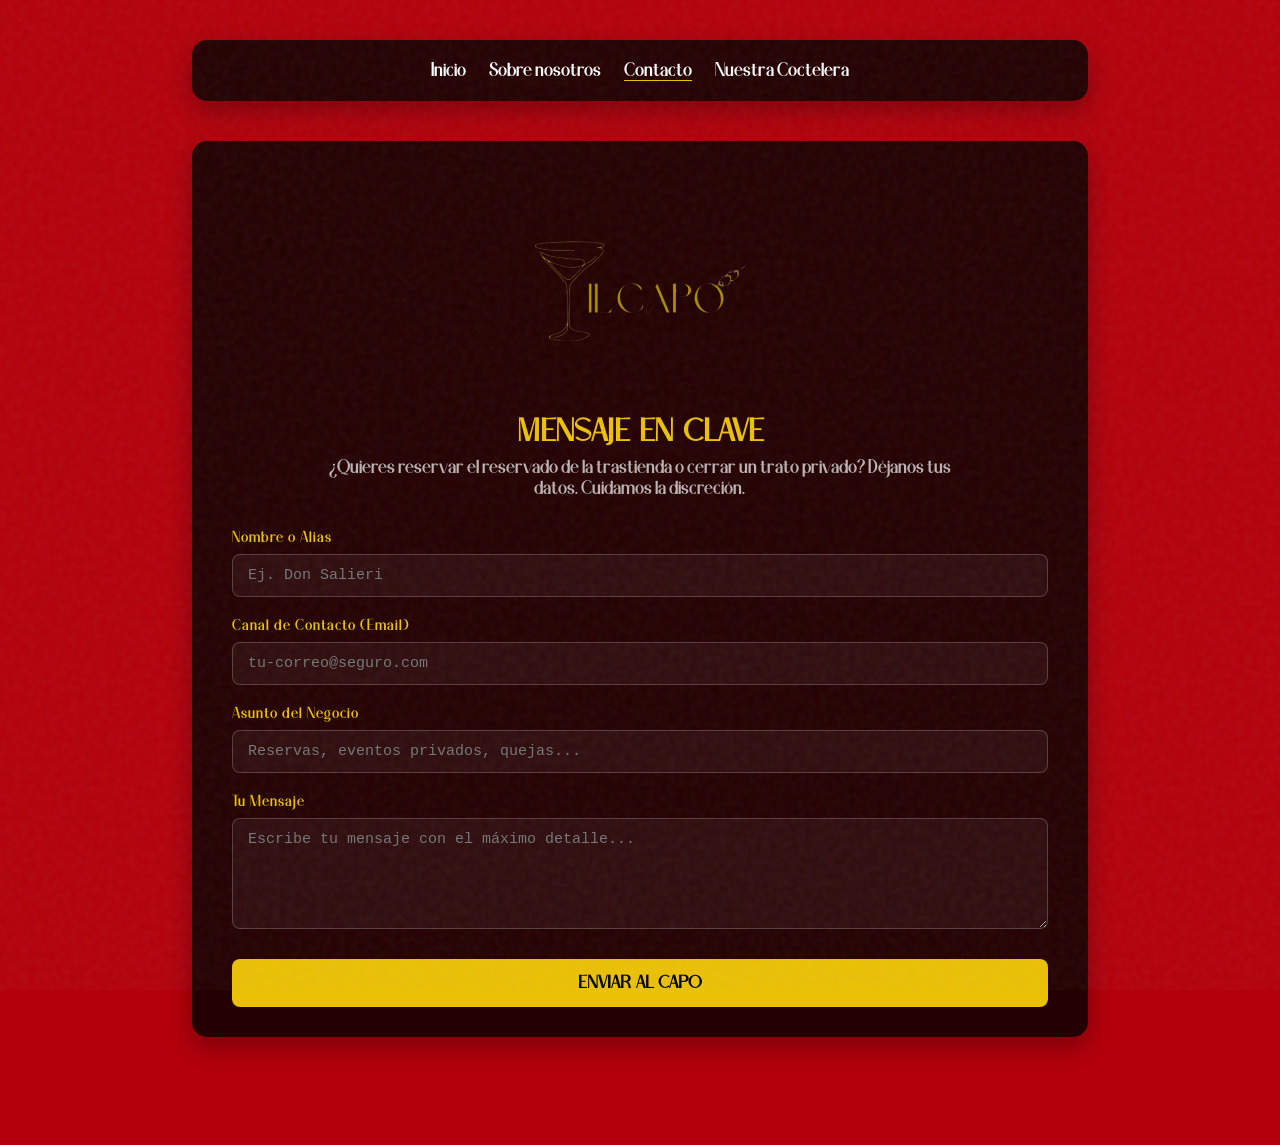
==== contacto.html @ a7035454 "Estructura de Il Capo lista sin conflictos" ====
<!DOCTYPE html>
<html lang="es">
<head>
    <meta charset="UTF-8">
    <meta name="viewport" content="width=device-width, initial-scale=1.0">
    <title>Il Capo - Contacto de Contrabando</title>
    <!-- Vinculamos tu CSS principal -->
    <link rel="stylesheet" href="main.css">
    
    <style>
        /* Estilos específicos para el formulario de contacto */
        .formulario-contacto {
            display: flex;
            flex-direction: column;
            gap: 20px;
            margin-top: 30px;
            text-align: left;
        }

        .grupo-input {
            display: flex;
            flex-direction: column;
            gap: 8px;
        }

        .grupo-input label {
            color: #ebc105; /* Dorado Il Capo */
            font-family: 'ModernRomance', sans-serif;
            font-size: 16px;
            letter-spacing: 1px;
        }

        .grupo-input input, 
        .grupo-input textarea {
            background-color: rgba(255, 255, 255, 0.05);
            border: 1px solid rgba(255, 255, 255, 0.2);
            border-radius: 8px;
            padding: 12px 15px;
            color: #ffffff;
            font-family: monospace;
            font-size: 15px;
            transition: border-color 0.3s ease, box-shadow 0.3s ease;
            outline: none;
        }

        /* Enfoque interactivo de los campos */
        .grupo-input input:focus, 
        .grupo-input textarea:focus {
            border-color: #ebc105;
            box-shadow: 0 0 10px rgba(235, 193, 5, 0.3);
        }

        /* Botón de envío Premium */
        .btn-enviar {
            background-color: #ebc105;
            color: #000000;
            border: none;
            border-radius: 8px;
            padding: 15px;
            font-family: 'PerfectGirl', monospace;
            font-size: 18px;
            font-weight: bold;
            cursor: pointer;
            transition: transform 0.3s ease, background-color 0.3s ease, box-shadow 0.3s ease;
            margin-top: 10px;
        }

        .btn-enviar:hover {
            background-color: #ffffff;
            transform: scale(1.02);
            box-shadow: 0 5px 15px rgba(255, 255, 255, 0.2);
        }

        .btn-enviar:active {
            transform: scale(0.98);
        }
    </style>
</head>
<body style="background-color: rgb(179, 0, 12)"> <!-- Mantiene el fondo rojo característico -->

    <!-- Loader de pantalla (Mismo sistema de main y coctelera) -->
    <div id="loader-wrapper">
        <div class="spinner"></div>
    </div>

    <center id="contenido-pagina" style="padding-top: 40px; padding-bottom: 60px;">
        
        <!-- ==========================================================================
           BARRA DE NAVEGACIÓN (El borde amarillo ahora resalta "Contacto")
           ========================================================================== -->
        <div class="bloque visible" style="background-color: rgba(0, 0, 0, 0.8); color: #ffffff; padding: 20px 40px;">
            <a href="main.html" style="color: #ffffff; font-family: 'ModernRomance', sans-serif; text-decoration: none; font-size: 20px;">Inicio</a>
            <a href="main.html" style="color: #ffffff; font-family: 'ModernRomance', sans-serif; text-decoration: none; font-size: 20px; margin-left: 20px;">Sobre nosotros</a>
            <a href="contacto.html" style="color: #ffffff; font-family: 'ModernRomance', sans-serif; text-decoration: none; font-size: 20px; margin-left: 20px; border-bottom: 1px solid #ebc105;">Contacto</a>
            <a href="coctelera.html" style="color: #ffffff; font-family: 'ModernRomance', sans-serif; text-decoration: none; font-size: 20px; margin-left: 20px;">Nuestra Coctelera</a>
        </div>

        <!-- ==========================================================================
           BLOQUE OSCURO DE CONTACTO (Sin bordes amarillos)
           ========================================================================== -->
        <div class="bloque visible" style="background-color: rgba(0, 0, 0, 0.8); color: #ffffff;">
            
            <!-- Reutilizamos la clase del logo grande controlado -->
            <img class="logo-coctelera" src="logo.png" alt="Logo Il Capo">
            
            <h1 style="color: #ebc105; margin-top: 20px; margin-bottom: 10px;">MENSAJE EN CLAVE</h1>
            <p class="texto" style="font-size: 20px; color: rgba(255,255,255,0.7); max-width: 80%; margin: 0 auto 20px auto;">
                ¿Quieres reservar el reservado de la trastienda o cerrar un trato privado? Déjanos tus datos. Cuidamos la discreción.
            </p>

            <!-- Formulario Estilizado -->
            <form class="formulario-contacto" action="#" method="POST">
                
                <div class="grupo-input">
                    <label for="nombre">Nombre o Alias</label>
                    <input type="text" id="nombre" name="nombre" placeholder="Ej. Don Salieri" required>
                </div>

                <div class="grupo-input">
                    <label for="email">Canal de Contacto (Email)</label>
                    <input type="email" id="email" name="email" placeholder="tu-correo@seguro.com" required>
                </div>

                <div class="grupo-input">
                    <label for="asunto">Asunto del Negocio</label>
                    <input type="text" id="asunto" name="asunto" placeholder="Reservas, eventos privados, quejas..." required>
                </div>

                <div class="grupo-input">
                    <label for="mensaje">Tu Mensaje</label>
                    <textarea id="mensaje" name="mensaje" rows="5" placeholder="Escribe tu mensaje con el máximo detalle..." required></textarea>
                </div>

                <button type="submit" class="btn-enviar">ENVIAR AL CAPO</button>
            </form>

        </div>

    </center>

    <!-- Script para remover el Loader al cargar -->
    <script>
        window.addEventListener('DOMContentLoaded', () => {
            setTimeout(() => {
                const loader = document.getElementById('loader-wrapper');
                if (loader) {
                    loader.classList.add('fade-out');
                }
            }, 1200); // Carga rápida y elegante
        });
    </script>

</body>
</html>
---- main.css ----
/* ==========================================================================
   DECLARACIÓN DE FUENTES PERSONALIZADAS (.OTF)
   ========================================================================== */

@font-face {
    font-family: 'PerfectGirl';
    src: url('PerfectGirl-SansSerif.otf') format('opentype');
    font-weight: normal;
    font-style: normal;
}

@font-face {
    font-family: 'ModernRomance';
    src: url('Modern-Romance.otf') format('opentype');
    font-weight: normal;
    font-style: normal;
}

/* ==========================================================================
   ESTILOS GENERALES Y ANIMACIONES
   ========================================================================== */

@keyframes ruidoAnimado {
    0% { transform: translate(0, 0); }
    10% { transform: translate(-1%, -1%); }
    20% { transform: translate(-2%, 1%); }
    30% { transform: translate(1%, -2%); }
    40% { transform: translate(-1%, 3%); }
    50% { transform: translate(-2%, 1%); }
    60% { transform: translate(1%, 3%); }
    70% { transform: translate(3%, -2%); }
    85% { transform: translate(-2%, 1%); }
    100% { transform: translate(1%, -1%); }
}

body {
    margin: 0;
    padding: 0;
    overflow-x: hidden; 
    /* Aplicamos la fuente ModernRomance por defecto a toda la web */
    font-family: 'ModernRomance', sans-serif; 
}

body::before {
    content: "";
    position: fixed;
    top: -10%;
    left: -10%;
    width: 120vw;
    height: 120vh;
    background-image: url("data:image/svg+xml,%3Csvg viewBox='0 0 200 200' xmlns='http://www.w3.org/2000/svg'%3E%3Cfilter id='noiseFilter'%3E%3CfeTurbulence type='fractalNoise' baseFrequency='0.75' numOctaves='3' stitchTiles='stitch'/%3E%3C/filter%3E%3Crect width='100%25' height='100%25' filter='url(%23noiseFilter)'/%3E%3C/svg%3E");
    opacity: 0.06; 
    pointer-events: none; 
    z-index: 9999; 
    animation: ruidoAnimado 0.2s infinite steps(1);
}

/* Forzamos a que los títulos principales utilicen la fuente PerfectGirl */
h1, h2, h3 {
    font-family: 'PerfectGirl', monospace !important;
}

/* Cajas oscuras normales (como el menú de navegación y textos de main.html) */
.bloque {
    display: block;
    padding: 30px 40px;
    border-radius: 15px;       
    box-shadow: 0 10px 25px rgba(0, 0, 0, 0.3); 
    width: 70%;          
    text-align: center;
    box-sizing: border-box;
    opacity: 0;
    margin-bottom: 40px;
    transform: translateY(40px);
    transition: opacity 0.6s ease-out, transform 0.6s ease-out;
}

.bloque.visible {
    opacity: 1;
    transform: translateY(0);
}

/* Cuadro único oscuro con borde amarillo dorado para los cócteles */
.bloque-cocteles {
    display: block;
    padding: 50px 40px;
    border-radius: 15px;       
    box-shadow: 0 10px 25px rgba(0, 0, 0, 0.5); /* Sombra un poco más intensa para dar profundidad */
    width: 70%;          
    text-align: center;
    box-sizing: border-box;
    margin-bottom: 60px;
    
    /* CAMBIO: Fondo oscuro original restaurado con borde dorado */
    background-color: rgba(0, 0, 0, 0.8); 
    /* Mantiene las propiedades de animación por scroll */
    opacity: 0;
    transform: translateY(40px);
    transition: opacity 0.6s ease-out, transform 0.6s ease-out;
}

/* Activa la animación suave de aparición cuando entra en pantalla */
.bloque-cocteles.visible {
    opacity: 1;
    transform: translateY(0);
}

/* Hace el logo de Il Capo más grande y estilizado */
.logo-coctelera {
    width: 220px !important;       /* Aumenta el ancho (ajusta este valor si lo quieres aún más grande) */
    height: auto !important;        /* Mantiene la proporción original para que no se deforme */
    margin-top: 20px !important;    /* Separa el logo del borde superior del cuadro */
    margin-bottom: 10px !important; /* Espacio elegante antes del título "CARTA DE CONTRABANDO" */
    filter: drop-shadow(0 4px 8px rgba(0, 0, 0, 0.6)); /* Sombra suave para que resalte sobre el fondo oscuro */
}

/* Estilo para las imágenes decorativas grandes (como la escena de la barra) */
img {
    width: 70%; 
    height: auto;
    margin-bottom: 20px;
    margin-top: 20px;
    box-sizing: border-box;
}

/* Evitamos que los logotipos hereden el tamaño del 70% o los bordes amarillos */
img.logo, img.logo-coctelera {
    width: 50% !important; 
    max-width: 280px;
    height: auto !important;
    border: none !important;
    margin: 0;
}

.interface-container {
    width: 100%;
    height: 100vh;
    display: flex;
    justify-content: center;
    align-items: center;
}

#loader-wrapper {
    position: fixed;
    top: 0;
    left: 0;
    width: 100vw;
    height: 100vh;
    background-color: #151515; 
    display: flex;
    justify-content: center;
    align-items: center;
    z-index: 10000; 
    transition: opacity 0.5s ease, visibility 0.5s ease;
}

.spinner {
    width: 50px;
    height: 50px;
    border: 5px solid rgba(255, 255, 255, 0.1); 
    border-top-color: #ffffff; 
    border-radius: 50%;
    animation: girarRueda 1s linear infinite;
}

@keyframes girarRueda {
    to {
        transform: rotate(360deg);
    }
}

.fade-out {
    opacity: 0;
    visibility: hidden;
}

.texto {
    font-size: 20px;
    margin-top: 15px;
    margin-bottom: 0;
    color: #ffffff;
    font-family: 'ModernRomance', monospace;
}

.descripcion {
    font-size: 20px;
    margin-top: 10px;
    margin-bottom: 30px;
    color: #ffffff;
    font-family: 'PerfectGirl', monospace;
}

.foto-coctel-lista {
    width: 200px !important;       /* ¡Aumentadas a 200px! Puedes subirlo a 220px si quieres más impacto */
    height: 200px !important;      /* Mantenemos un formato cuadrado perfecto */
    object-fit: contain !important; /* Evita que la foto del cóctel se deforme o se corte */
    border-radius: 12px !important; /* Bordes un poco más suaves para el nuevo tamaño */
    padding: 8px;
    box-sizing: border-box;
    margin: 0 !important;
    cursor: pointer !important;
    flex-shrink: 0;                /* Evita que el texto grande aplaste la imagen */
}


/* --- ANIMACIÓN INTERACTIVA CON HALO DORADO (MAIN.HTML) --- */

.animar-imagen {
    width: 70%; 
    height: auto;
    margin-bottom: 20px;
    margin-top: 20px;
    box-sizing: border-box;
    border: 1px solid rgba(235, 193, 5, 0.2); /* Borde dorado sutil de base */
    border-radius: 12px;
    cursor: pointer; /* Muestra la mano interactiva */
    transition: transform 0.4s cubic-bezier(0.25, 1, 0.5, 1), border-color 0.4s ease, box-shadow 0.4s ease;
}

/* Efecto al pasar el cursor (Hover) */
.animar-imagen:hover {
    transform: scale(1.03); /* Se agranda ligeramente de forma sofisticada */
    border-color: #ebc105; /* El borde se ilumina intensamente en oro */
    box-shadow: 0 0 25px rgba(235, 193, 5, 0.6); /* ¡El halo amarillo de contrabando! */
}

/* Efecto de pulsación */
.animar-imagen:active {
    transform: scale(0.99);
}
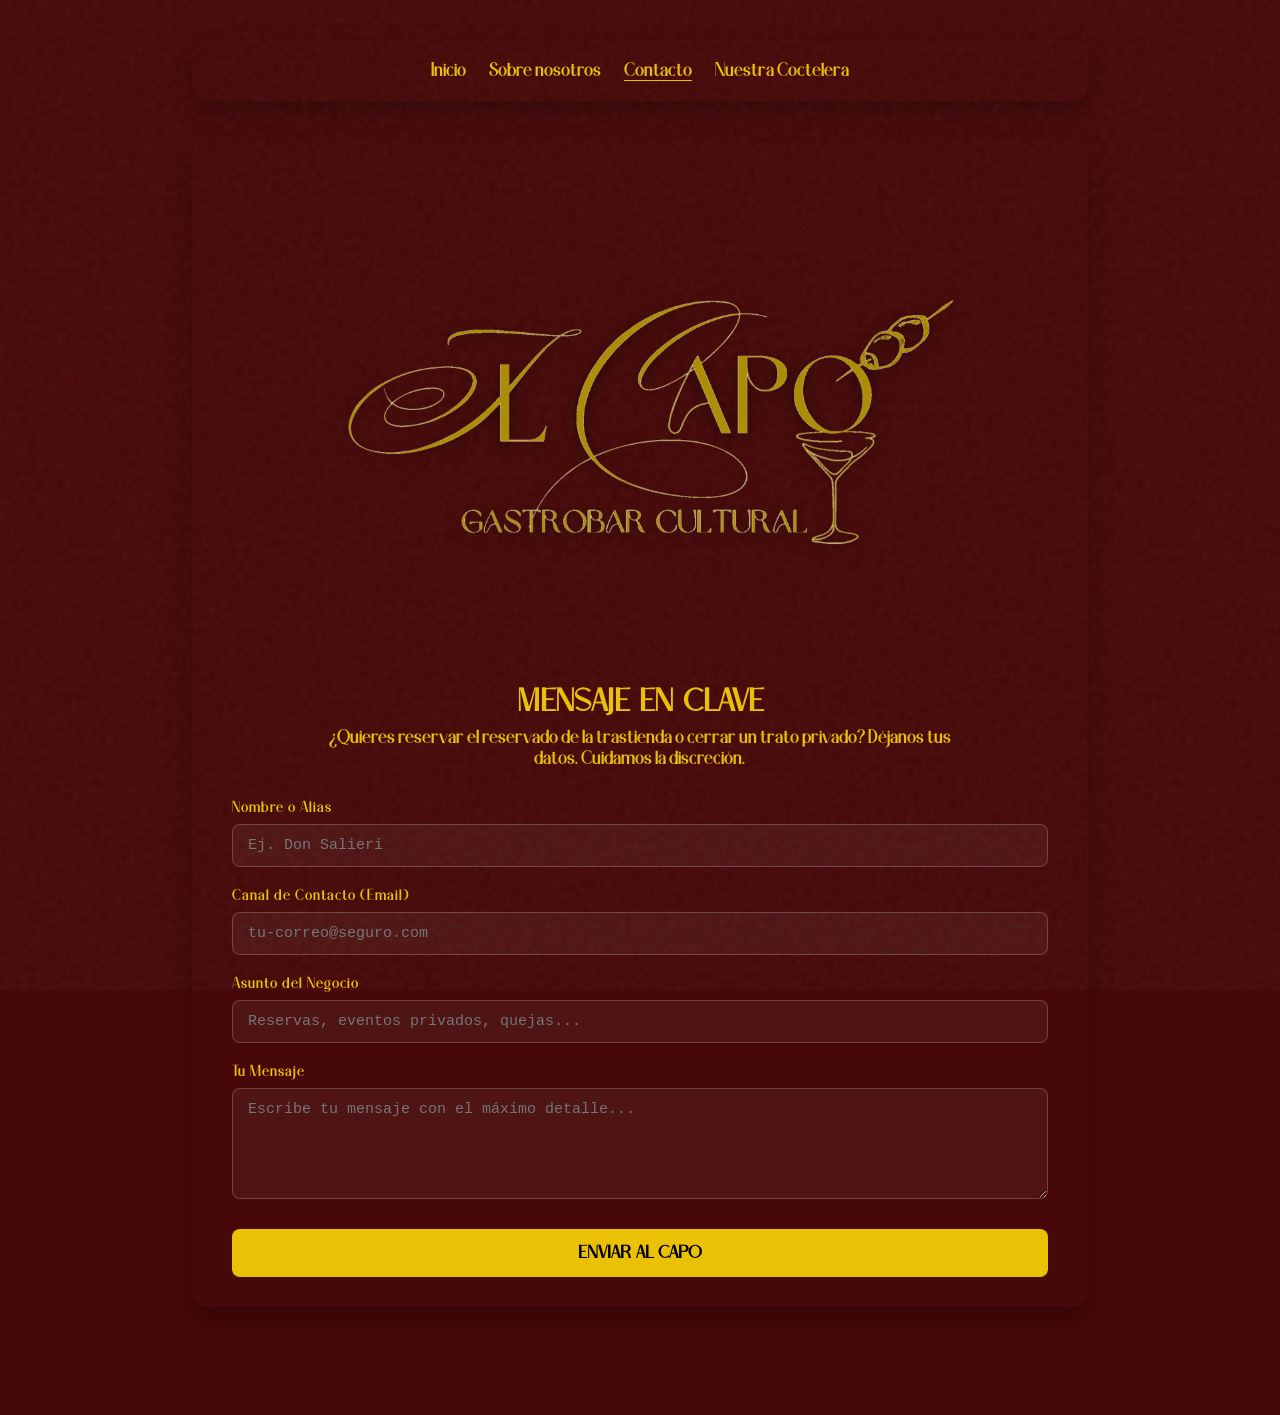
==== commit d9d5795f: "initial commit" ====
--- a/contacto.html
+++ b/contacto.html
@@ -76,7 +76,7 @@
         }
     </style>
 </head>
-<body style="background-color: rgb(179, 0, 12)"> <!-- Mantiene el fondo rojo característico -->
+<body style="background-color:  rgb(71, 8, 8)"> <!-- Mantiene el fondo rojo característico -->
 
     <!-- Loader de pantalla (Mismo sistema de main y coctelera) -->
     <div id="loader-wrapper">
@@ -88,23 +88,23 @@
         <!-- ==========================================================================
            BARRA DE NAVEGACIÓN (El borde amarillo ahora resalta "Contacto")
            ========================================================================== -->
-        <div class="bloque visible" style="background-color: rgba(0, 0, 0, 0.8); color: #ffffff; padding: 20px 40px;">
-            <a href="main.html" style="color: #ffffff; font-family: 'ModernRomance', sans-serif; text-decoration: none; font-size: 20px;">Inicio</a>
-            <a href="main.html" style="color: #ffffff; font-family: 'ModernRomance', sans-serif; text-decoration: none; font-size: 20px; margin-left: 20px;">Sobre nosotros</a>
-            <a href="contacto.html" style="color: #ffffff; font-family: 'ModernRomance', sans-serif; text-decoration: none; font-size: 20px; margin-left: 20px; border-bottom: 1px solid #ebc105;">Contacto</a>
-            <a href="coctelera.html" style="color: #ffffff; font-family: 'ModernRomance', sans-serif; text-decoration: none; font-size: 20px; margin-left: 20px;">Nuestra Coctelera</a>
+        <div class="bloque visible" style="background-color: rgba(71, 8, 8, 0.8); color: #ffffff; padding: 20px 40px;">
+            <a href="main.html" style="color: #ebc105; font-family: 'ModernRomance', sans-serif; text-decoration: none; font-size: 20px;">Inicio</a>
+            <a href="main.html" style="color: #ebc105; font-family: 'ModernRomance', sans-serif; text-decoration: none; font-size: 20px; margin-left: 20px;">Sobre nosotros</a>
+            <a href="contacto.html" style="color: #ebc105; font-family: 'ModernRomance', sans-serif; text-decoration: none; font-size: 20px; margin-left: 20px; border-bottom: 1px solid #ebc105;">Contacto</a>
+            <a href="coctelera.html" style="color: #ebc105; font-family: 'ModernRomance', sans-serif; text-decoration: none; font-size: 20px; margin-left: 20px;">Nuestra Coctelera</a>
         </div>
 
         <!-- ==========================================================================
            BLOQUE OSCURO DE CONTACTO (Sin bordes amarillos)
            ========================================================================== -->
-        <div class="bloque visible" style="background-color: rgba(0, 0, 0, 0.8); color: #ffffff;">
+        <div class="bloque visible" style="background-color: rgba(71, 8, 8, 0.8); color: #ffffff;">
             
             <!-- Reutilizamos la clase del logo grande controlado -->
             <img class="logo-coctelera" src="logo.png" alt="Logo Il Capo">
             
             <h1 style="color: #ebc105; margin-top: 20px; margin-bottom: 10px;">MENSAJE EN CLAVE</h1>
-            <p class="texto" style="font-size: 20px; color: rgba(255,255,255,0.7); max-width: 80%; margin: 0 auto 20px auto;">
+            <p class="texto" style="font-size: 20px; color: rgb(235, 193, 5); max-width: 80%; margin: 0 auto 20px auto;">
                 ¿Quieres reservar el reservado de la trastienda o cerrar un trato privado? Déjanos tus datos. Cuidamos la discreción.
             </p>
 
--- a/main.css
+++ b/main.css
@@ -16,8 +16,135 @@
     font-style: normal;
 }
 
+@font-face {
+ font-family: 'Bemdayni';
+ src: url('Bemdayni\ Demo.otf') format('opentype');
+ font-weight: normal;
+ font-style: normal;
+
+
+
+}
 /* ==========================================================================
-   ESTILOS GENERALES Y ANIMACIONES
+   CORRECCIÓN GLOBAL: FORZAR TEXTO RECTO (NO LADEADO)
+   ========================================================================== */
+body, p, span, div, h1, h2, h3, .texto, .descripcion {
+    font-style: normal !important;
+}
+
+/* ==========================================================================
+   --- ESTILOS EXCLUSIVOS PARA MÓVILES (BLINDADO ARRIBA) ---
+   ========================================================================== */
+@media (max-width: 768px) {
+
+    html, body {
+        width: 100% !important;
+        max-width: 100% !important;
+        overflow-x: hidden !important;
+        margin: 0 !important;
+        padding: 0 !important;
+    }
+
+  .bloque, .bloque-cocteles {
+    display: block !important;
+    width: 92% !important;
+    max-width: 92% !important;
+    margin-left: auto !important;
+    margin-right: auto !important;
+    margin-top: 20px !important;
+    margin-bottom: 30px !important;
+    padding: 35px 20px !important;
+    float: none !important;
+    box-sizing: border-box !important;
+    opacity: 1 !important;
+    transform: none !important;
+    
+    /* --- CAMBIOS AÑADIDOS PARA EL DISEÑO --- */
+    border-radius: 25px !important;            /* Esquinas redondas */
+    background-color: rgba(0, 0, 0, 0.85) !important; /* Fondo ajustado oscuro */
+    border: 1px solid rgba(235, 193, 5, 0.3) !important; /* Borde dorado fino */
+    box-shadow: 0 8px 20px rgba(0, 0, 0, 0.5) !important; /* Sombra elegante */
+}
+
+    .texto, .descripcion, p, span {
+        font-size: 17px !important;
+        line-height: 1.6 !important;
+        text-align: center !important;
+        width: 100% !important;
+        max-width: 100% !important;
+        display: block !important;
+        padding: 0 10px !important;
+        margin-top: 12px !important;
+        margin-bottom: 12px !important;
+    }
+
+    .foto-coctel-lista, .bloque-cocteles img, img[src*="martini"] {
+        width: 65% !important;
+        max-width: 180px !important;
+        height: auto !important;
+        display: block !important;
+        margin: 25px auto 10px auto !important;
+        position: relative !important;
+        left: auto !important;
+        right: auto !important;
+        bottom: auto !important;
+        top: auto !important;
+        float: none !important;
+    }
+
+    img, .animar-imagen, .vista-previa {
+        width: 100% !important;
+        max-width: 100% !important;
+        height: auto !important;
+        margin: 15px auto !important;
+        display: block !important;
+    }
+
+    img.logo, img.logo-coctelera {
+        width: 60% !important;
+        max-width: 180px !important;
+        margin: 15px auto !important;
+    }
+
+    form {
+        width: 100% !important;
+        max-width: 100% !important;
+        display: block !important;
+    }
+
+    input[type="text"], input[type="password"], input, button {
+        width: 100% !important;
+        max-width: 100% !important;
+        box-sizing: border-box !important;
+        font-size: 16px !important;
+        padding: 12px !important;
+        margin-bottom: 15px !important;
+    }
+
+    nav {
+        display: block !important;
+        width: 100% !important;
+        text-align: center !important;
+    }
+    
+    nav a, nav button {
+        display: block !important;
+        margin: 10px auto !important;
+        width: 85% !important;
+    }
+
+    body {
+        background-size: cover !important;
+        background-position: center center !important;
+        background-attachment: scroll !important;
+    }
+
+    h1 { font-size: 1.8rem !important; text-align: center !important; line-height: 1.3 !important; }
+    h2 { font-size: 1.5rem !important; text-align: center !important; }
+}
+
+/* ==========================================================================
+   ESTILOS GENERALES Y ANIMACIONES (ORDENADOR / BASE)
    ========================================================================== */
 
 @keyframes ruidoAnimado {
@@ -36,9 +163,8 @@
 body {
     margin: 0;
     padding: 0;
-    overflow-x: hidden; 
-    /* Aplicamos la fuente ModernRomance por defecto a toda la web */
-    font-family: 'ModernRomance', sans-serif; 
+    overflow-x: hidden;
+    font-family: 'ModernRomance', sans-serif;
 }
 
 body::before {
@@ -49,24 +175,22 @@
     width: 120vw;
     height: 120vh;
     background-image: url("data:image/svg+xml,%3Csvg viewBox='0 0 200 200' xmlns='http://www.w3.org/2000/svg'%3E%3Cfilter id='noiseFilter'%3E%3CfeTurbulence type='fractalNoise' baseFrequency='0.75' numOctaves='3' stitchTiles='stitch'/%3E%3C/filter%3E%3Crect width='100%25' height='100%25' filter='url(%23noiseFilter)'/%3E%3C/svg%3E");
-    opacity: 0.06; 
-    pointer-events: none; 
-    z-index: 9999; 
+    opacity: 0.06;
+    pointer-events: none;
+    z-index: 9999;
     animation: ruidoAnimado 0.2s infinite steps(1);
 }
 
-/* Forzamos a que los títulos principales utilicen la fuente PerfectGirl */
-h1, h2, h3 {
+h1, h2 {
     font-family: 'PerfectGirl', monospace !important;
 }
 
-/* Cajas oscuras normales (como el menú de navegación y textos de main.html) */
 .bloque {
     display: block;
     padding: 30px 40px;
-    border-radius: 15px;       
-    box-shadow: 0 10px 25px rgba(0, 0, 0, 0.3); 
-    width: 70%;          
+    border-radius: 15px;
+    box-shadow: 0 10px 25px rgba(0, 0, 0, 0.3);
+    width: 70%;
     text-align: center;
     box-sizing: border-box;
     opacity: 0;
@@ -80,53 +204,45 @@
     transform: translateY(0);
 }
 
-/* Cuadro único oscuro con borde amarillo dorado para los cócteles */
 .bloque-cocteles {
     display: block;
     padding: 50px 40px;
-    border-radius: 15px;       
-    box-shadow: 0 10px 25px rgba(0, 0, 0, 0.5); /* Sombra un poco más intensa para dar profundidad */
-    width: 70%;          
+    border-radius: 15px;
+    box-shadow: 0 10px 25px rgba(71, 8, 8, 0.8);
+    width: 70%;
     text-align: center;
     box-sizing: border-box;
     margin-bottom: 60px;
-    
-    /* CAMBIO: Fondo oscuro original restaurado con borde dorado */
-    background-color: rgba(0, 0, 0, 0.8); 
-    /* Mantiene las propiedades de animación por scroll */
+    background-color: rgba(71, 8, 8, 0.8);
     opacity: 0;
     transform: translateY(40px);
     transition: opacity 0.6s ease-out, transform 0.6s ease-out;
 }
 
-/* Activa la animación suave de aparición cuando entra en pantalla */
 .bloque-cocteles.visible {
     opacity: 1;
     transform: translateY(0);
 }
 
-/* Hace el logo de Il Capo más grande y estilizado */
 .logo-coctelera {
-    width: 220px !important;       /* Aumenta el ancho (ajusta este valor si lo quieres aún más grande) */
-    height: auto !important;        /* Mantiene la proporción original para que no se deforme */
-    margin-top: 20px !important;    /* Separa el logo del borde superior del cuadro */
-    margin-bottom: 10px !important; /* Espacio elegante antes del título "CARTA DE CONTRABANDO" */
-    filter: drop-shadow(0 4px 8px rgba(0, 0, 0, 0.6)); /* Sombra suave para que resalte sobre el fondo oscuro */
-}
-
-/* Estilo para las imágenes decorativas grandes (como la escena de la barra) */
+    width: 440px !important;
+    height: auto !important;
+    margin-top: 20px !important;
+    margin-bottom: 10px !important;
+    filter: drop-shadow(0 4px 8px rgba(0, 0, 0, 0.6));
+}
+
 img {
-    width: 70%; 
+    width: 80%;
     height: auto;
     margin-bottom: 20px;
     margin-top: 20px;
     box-sizing: border-box;
 }
 
-/* Evitamos que los logotipos hereden el tamaño del 70% o los bordes amarillos */
 img.logo, img.logo-coctelera {
-    width: 50% !important; 
-    max-width: 280px;
+    width: 80% !important;
+    max-width: 660px !important;
     height: auto !important;
     border: none !important;
     margin: 0;
@@ -146,27 +262,25 @@
     left: 0;
     width: 100vw;
     height: 100vh;
-    background-color: #151515; 
+    background-color: #151515;
     display: flex;
     justify-content: center;
     align-items: center;
-    z-index: 10000; 
+    z-index: 10000;
     transition: opacity 0.5s ease, visibility 0.5s ease;
 }
 
 .spinner {
     width: 50px;
     height: 50px;
-    border: 5px solid rgba(255, 255, 255, 0.1); 
-    border-top-color: #ffffff; 
+    border: 5px solid rgba(255, 255, 255, 0.1);
+    border-top-color: #ffffff;
     border-radius: 50%;
     animation: girarRueda 1s linear infinite;
 }
 
 @keyframes girarRueda {
-    to {
-        transform: rotate(360deg);
-    }
+    to { transform: rotate(360deg); }
 }
 
 .fade-out {
@@ -178,7 +292,7 @@
     font-size: 20px;
     margin-top: 15px;
     margin-bottom: 0;
-    color: #ffffff;
+    color :#ebc105;
     font-family: 'ModernRomance', monospace;
 }
 
@@ -191,40 +305,45 @@
 }
 
 .foto-coctel-lista {
-    width: 200px !important;       /* ¡Aumentadas a 200px! Puedes subirlo a 220px si quieres más impacto */
-    height: 200px !important;      /* Mantenemos un formato cuadrado perfecto */
-    object-fit: contain !important; /* Evita que la foto del cóctel se deforme o se corte */
-    border-radius: 12px !important; /* Bordes un poco más suaves para el nuevo tamaño */
+    width: 200px !important;
+    height: 200px !important;
+    object-fit: contain !important;
+    border-radius: 12px !important;
     padding: 8px;
     box-sizing: border-box;
     margin: 0 !important;
     cursor: pointer !important;
-    flex-shrink: 0;                /* Evita que el texto grande aplaste la imagen */
-}
-
-
-/* --- ANIMACIÓN INTERACTIVA CON HALO DORADO (MAIN.HTML) --- */
+    flex-shrink: 0;
+}
 
 .animar-imagen {
-    width: 70%; 
+    width: 70%;
     height: auto;
     margin-bottom: 20px;
     margin-top: 20px;
     box-sizing: border-box;
-    border: 1px solid rgba(235, 193, 5, 0.2); /* Borde dorado sutil de base */
+    border: 1px solid rgba(235, 193, 5, 0.2);
     border-radius: 12px;
-    cursor: pointer; /* Muestra la mano interactiva */
+    cursor: pointer;
     transition: transform 0.4s cubic-bezier(0.25, 1, 0.5, 1), border-color 0.4s ease, box-shadow 0.4s ease;
 }
 
-/* Efecto al pasar el cursor (Hover) */
 .animar-imagen:hover {
-    transform: scale(1.03); /* Se agranda ligeramente de forma sofisticada */
-    border-color: #ebc105; /* El borde se ilumina intensamente en oro */
-    box-shadow: 0 0 25px rgba(235, 193, 5, 0.6); /* ¡El halo amarillo de contrabando! */
-}
-
-/* Efecto de pulsación */
+    transform: scale(1.03);
+    border-color: #ebc105;
+    box-shadow: 0 0 25px rgba(235, 193, 5, 0.6);
+}
+
 .animar-imagen:active {
     transform: scale(0.99);
+}
+
+.contenedor-barra {
+    background-color: rgba(180, 0, 0, 0.9) !important; /* El color rojo elegante */
+    border-radius: 20px !important;                   /* Tus esquinas redondas */
+    padding: 15px 30px !important;                    /* El ajuste del fondo al texto */
+    display: inline-block !important;                 /* Hace que el fondo se ajuste al texto */
+    margin: 20px auto !important;                     /* Centrado */
+    text-align: center !important;
+    border: 2px solid rgba(255, 255, 255, 0.2) !important; /* Un pequeño borde para definirlo */
 }
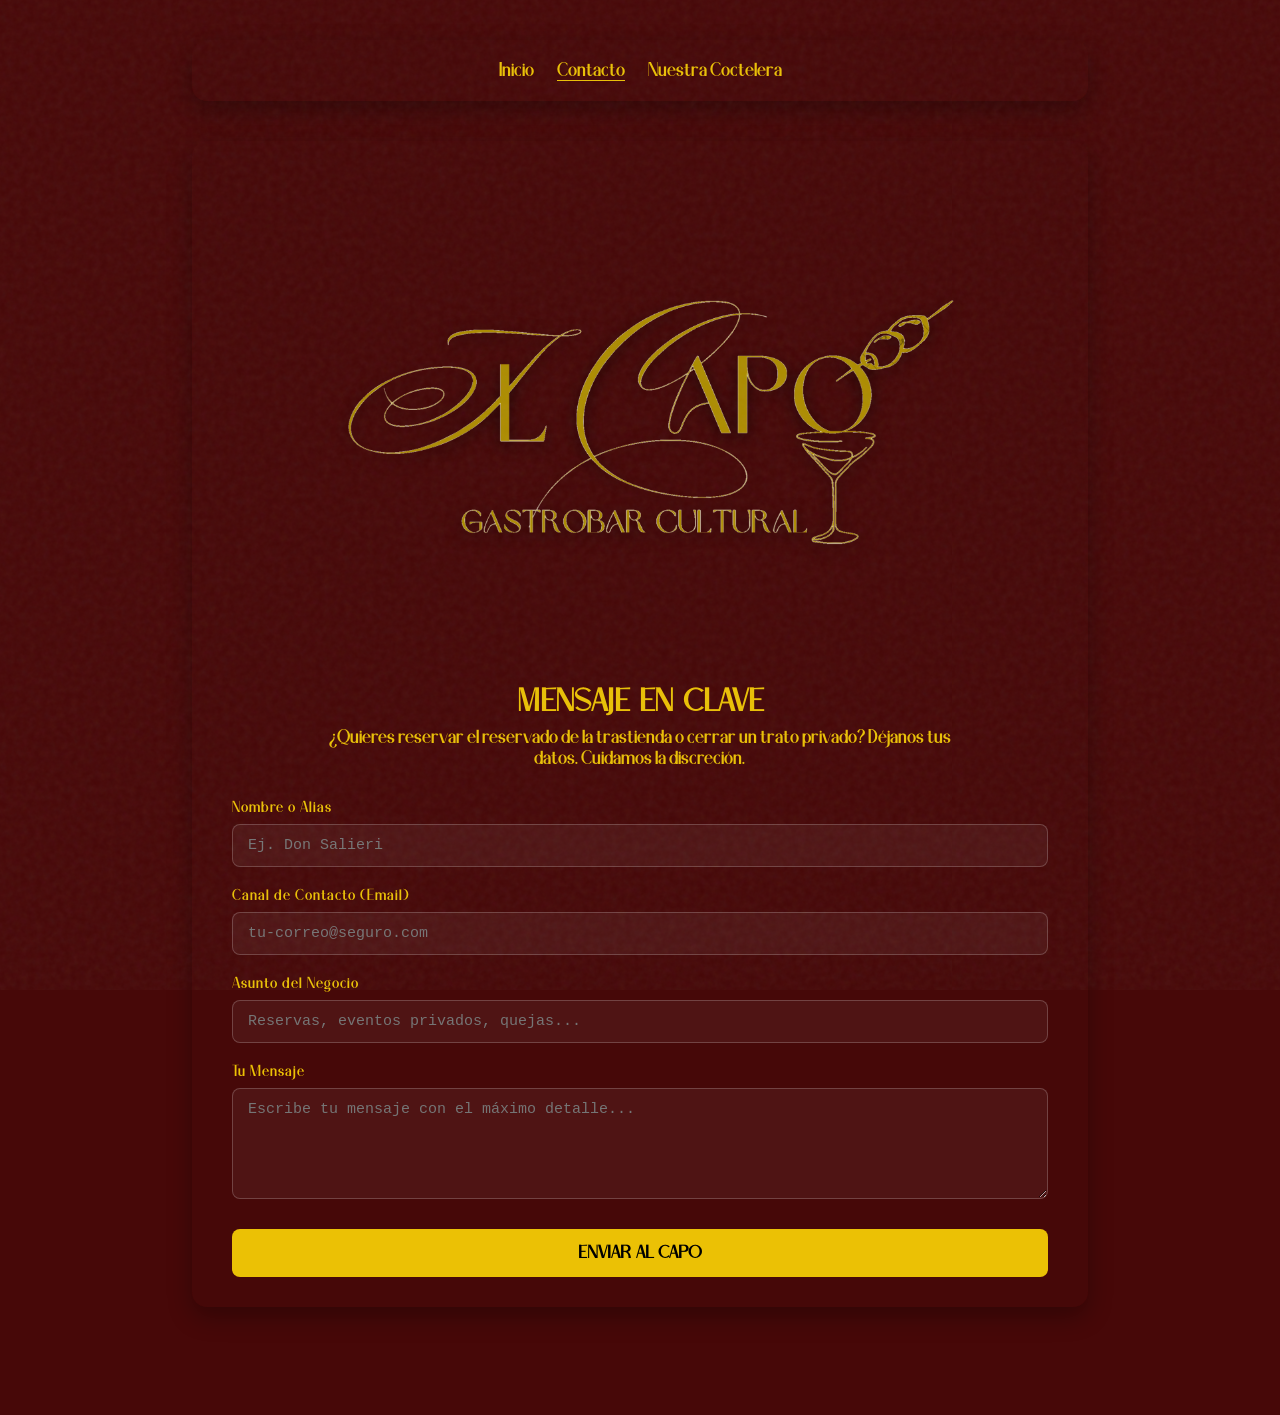
==== commit 5a9624ed: "initial commit" ====
--- a/contacto.html
+++ b/contacto.html
@@ -90,7 +90,6 @@
            ========================================================================== -->
         <div class="bloque visible" style="background-color: rgba(71, 8, 8, 0.8); color: #ffffff; padding: 20px 40px;">
             <a href="main.html" style="color: #ebc105; font-family: 'ModernRomance', sans-serif; text-decoration: none; font-size: 20px;">Inicio</a>
-            <a href="main.html" style="color: #ebc105; font-family: 'ModernRomance', sans-serif; text-decoration: none; font-size: 20px; margin-left: 20px;">Sobre nosotros</a>
             <a href="contacto.html" style="color: #ebc105; font-family: 'ModernRomance', sans-serif; text-decoration: none; font-size: 20px; margin-left: 20px; border-bottom: 1px solid #ebc105;">Contacto</a>
             <a href="coctelera.html" style="color: #ebc105; font-family: 'ModernRomance', sans-serif; text-decoration: none; font-size: 20px; margin-left: 20px;">Nuestra Coctelera</a>
         </div>
--- a/main.css
+++ b/main.css
@@ -17,14 +17,12 @@
 }
 
 @font-face {
- font-family: 'Bemdayni';
- src: url('Bemdayni\ Demo.otf') format('opentype');
- font-weight: normal;
- font-style: normal;
-
-
-
-}
+    font-family: 'Bemdayni';
+    src: url('Bemdayni\ Demo.otf') format('opentype');
+    font-weight: normal;
+    font-style: normal;
+}
+
 /* ==========================================================================
    CORRECCIÓN GLOBAL: FORZAR TEXTO RECTO (NO LADEADO)
    ========================================================================== */
@@ -61,8 +59,7 @@
     
     /* --- CAMBIOS AÑADIDOS PARA EL DISEÑO --- */
     border-radius: 25px !important;            /* Esquinas redondas */
-    background-color: rgba(0, 0, 0, 0.85) !important; /* Fondo ajustado oscuro */
-    border: 1px solid rgba(235, 193, 5, 0.3) !important; /* Borde dorado fino */
+    background-color: rgba(71, 8, 8, 0.8) !important; /* Fondo ajustado oscuro */
     box-shadow: 0 8px 20px rgba(0, 0, 0, 0.5) !important; /* Sombra elegante */
 }
 
@@ -297,24 +294,29 @@
 }
 
 .descripcion {
-    font-size: 20px;
+    font-size: 30px;
     margin-top: 10px;
     margin-bottom: 30px;
     color: #ffffff;
     font-family: 'PerfectGirl', monospace;
 }
 
-.foto-coctel-lista {
-    width: 200px !important;
-    height: 200px !important;
-    object-fit: contain !important;
-    border-radius: 12px !important;
-    padding: 8px;
-    box-sizing: border-box;
-    margin: 0 !important;
-    cursor: pointer !important;
-    flex-shrink: 0;
-}
+/* ==========================================
+       CORRECCIÓN: Imágenes de la coctelera en móvil
+       ========================================== */
+    .foto-coctel-lista, .bloque-cocteles img, img[src*="martini"] {
+        width: 85% !important;        /* Subimos del 65% al 85% para que llenen más espacio */
+        max-width: 320px !important;  /* Ampliamos el tope de 180px a 320px */
+        height: auto !important;
+        display: block !important;
+        margin: 25px auto 15px auto !important;
+        position: relative !important;
+        left: auto !important;
+        right: auto !important;
+        bottom: auto !important;
+        top: auto !important;
+        float: none !important;
+    }
 
 .animar-imagen {
     width: 70%;
